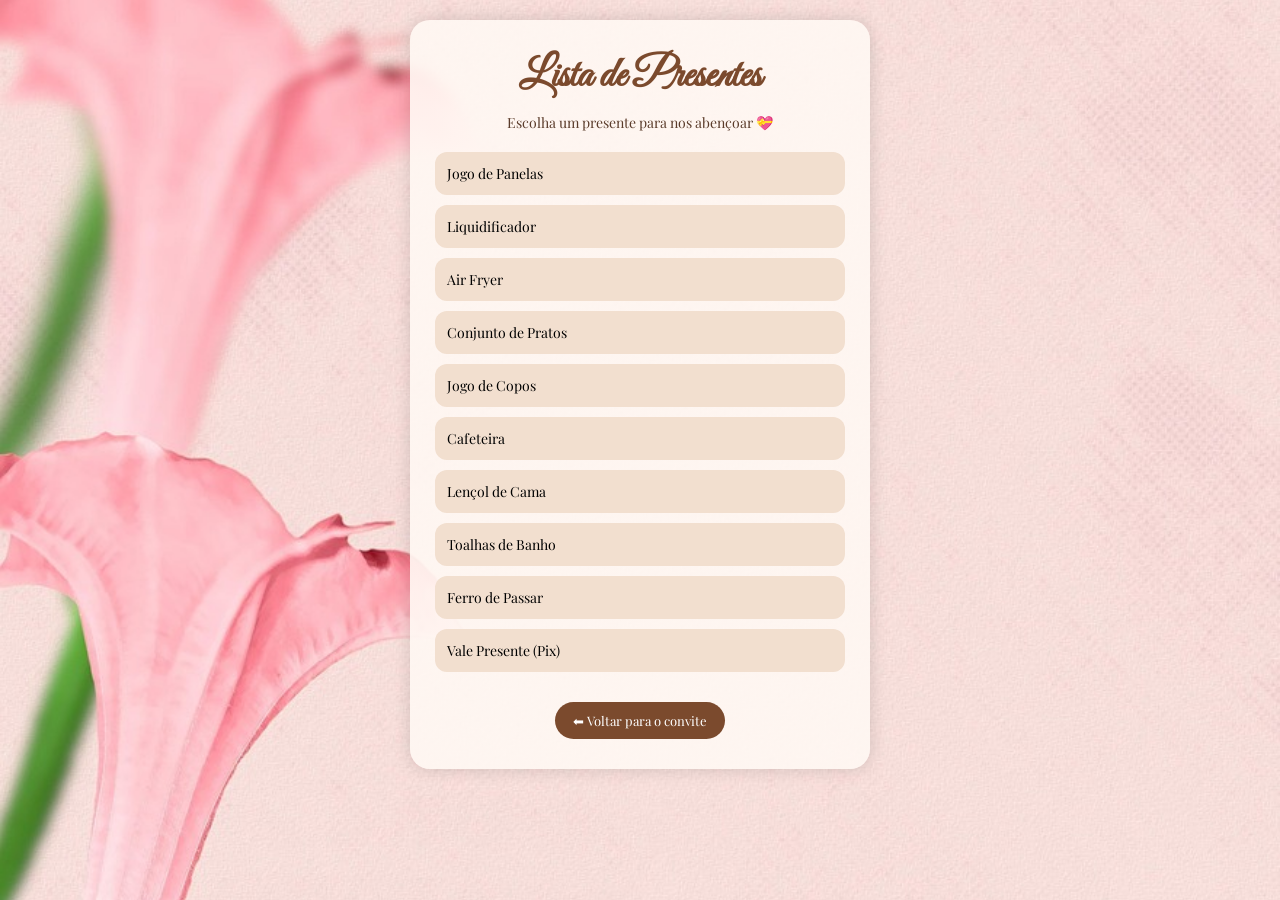
==== lista_presentes.html @ 5db7a74f "Add files via upload" ====
<!DOCTYPE html>
<html lang="pt-BR">
<head>
    <meta charset="UTF-8">
    <title>Lista de Presentes</title>
    <link rel="stylesheet" href="lista_style.css">
    <link href="https://fonts.googleapis.com/css2?family=Playfair+Display:wght@400;600&family=Great+Vibes&display=swap" rel="stylesheet">
</head>
<body>

<div class="lista-container">

    <h1 class="titulo">Lista de Presentes</h1>
    <p class="subtitulo">Escolha um presente para nos abençoar 💝</p>

    <ul class="lista">
        <li>Jogo de Panelas </li>
        <li>Liquidificador </li>
        <li>Air Fryer </li>
        <li>Conjunto de Pratos </li>
        <li>Jogo de Copos </li>
        <li>Cafeteira </li>
        <li>Lençol de Cama </li>
        <li>Toalhas de Banho </li>
        <li>Ferro de Passar </li>
        <li>Vale Presente (Pix) </li>
    </ul>

    <a href="index.html" class="voltar">⬅ Voltar para o convite</a>

</div>

</body>
</html>
---- lista_style.css ----
* {
    margin: 0;
    padding: 0;
    box-sizing: border-box;
}

body {
    font-family: 'Playfair Display', serif;
    background-image: url(img/fundo.jpg);
    background-size: cover;
    background-position: center;
    padding: 20px;
}

.lista-container {
    max-width: 460px;
    margin: auto;
    background-image: linear-gradient(rgba(255,248,243,0.9), rgba(255,248,243,0.9));
    border-radius: 20px;
    padding: 30px 25px;
    text-align: center;
    box-shadow: 0 0 18px rgba(0,0,0,0.15);
}

.titulo {
    font-family: 'Great Vibes', cursive;
    font-size: 42px;
    color: #7b4a2d;
    margin-bottom: 10px;
}

.subtitulo {
    font-size: 14px;
    color: #5a3b2a;
    margin-bottom: 20px;
}

.lista {
    list-style: none;
}

.lista li {
    background: #f2dfcf;
    margin-bottom: 10px;
    padding: 12px;
    border-radius: 12px;
    font-size: 14px;
    display: flex;
    justify-content: space-between;
    align-items: center;
}

.lista a {
    text-decoration: none;
    background: #9c6b4a;
    color: #fff;
    padding: 6px 12px;
    border-radius: 20px;
    font-size: 12px;
    transition: 0.3s;
}

.lista a:hover {
    background: #7b4f32;
}

.voltar {
    display: inline-block;
    margin-top: 20px;
    text-decoration: none;
    color: #fff;
    background: #7b4a2d;
    padding: 10px 18px;
    border-radius: 25px;
    font-size: 13px;
    transition: 0.3s;
}

.voltar:hover {
    background: #5a341e;
}

/* Responsivo */
@media (max-width: 400px) {
    .titulo {
        font-size: 34px;
    }

    .lista li {
        font-size: 13px;
    }
}
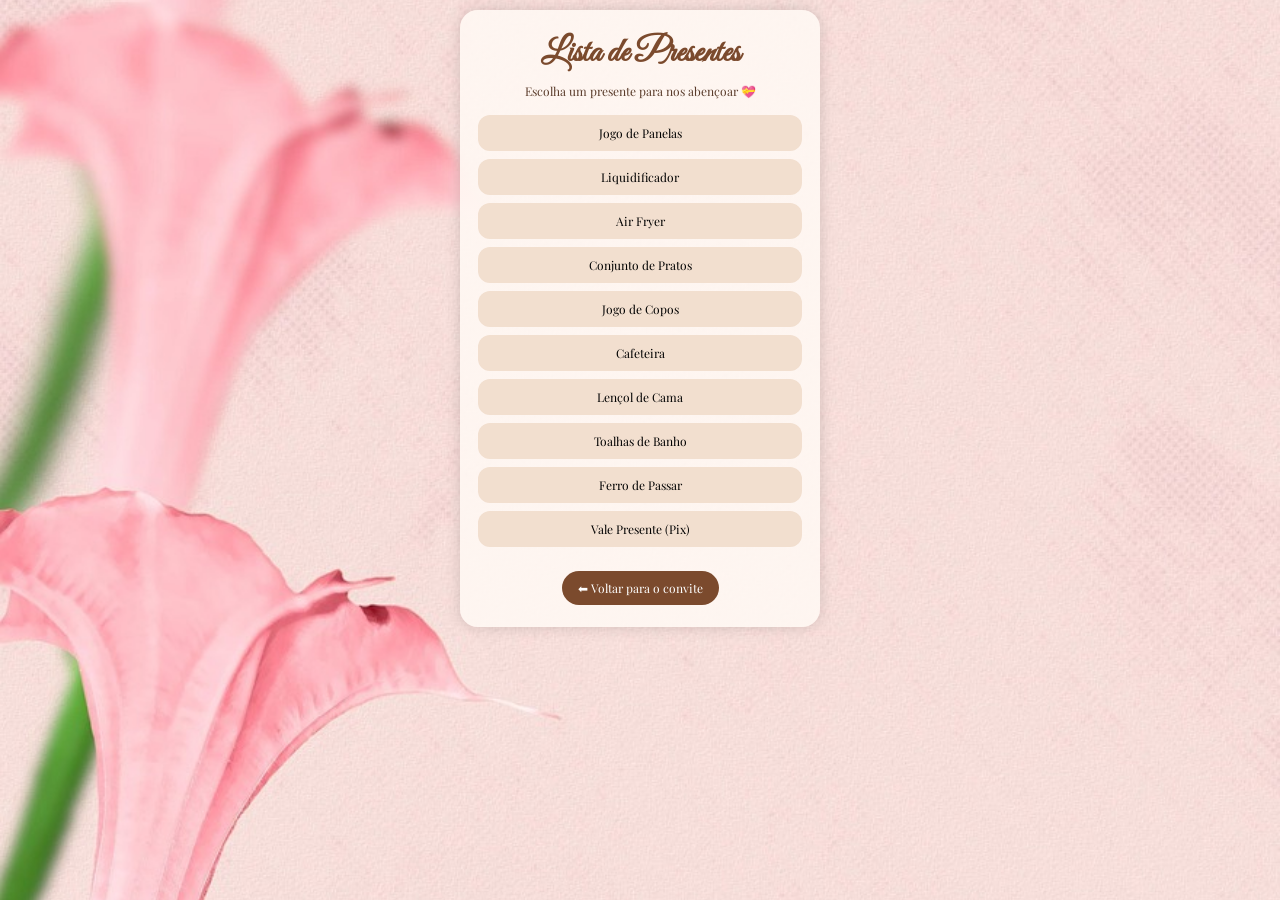
==== commit c929d651: "segundo" ====
--- a/lista_presentes.html
+++ b/lista_presentes.html
@@ -3,7 +3,12 @@
 <head>
     <meta charset="UTF-8">
     <title>Lista de Presentes</title>
+
+    <!-- IMPORTANTE PARA RESPONSIVIDADE -->
+    <meta name="viewport" content="width=device-width, initial-scale=1.0">
+
     <link rel="stylesheet" href="lista_style.css">
+
     <link href="https://fonts.googleapis.com/css2?family=Playfair+Display:wght@400;600&family=Great+Vibes&display=swap" rel="stylesheet">
 </head>
 <body>
@@ -14,16 +19,16 @@
     <p class="subtitulo">Escolha um presente para nos abençoar 💝</p>
 
     <ul class="lista">
-        <li>Jogo de Panelas </li>
-        <li>Liquidificador </li>
-        <li>Air Fryer </li>
-        <li>Conjunto de Pratos </li>
-        <li>Jogo de Copos </li>
-        <li>Cafeteira </li>
-        <li>Lençol de Cama </li>
-        <li>Toalhas de Banho </li>
-        <li>Ferro de Passar </li>
-        <li>Vale Presente (Pix) </li>
+        <li>Jogo de Panelas</li>
+        <li>Liquidificador</li>
+        <li>Air Fryer</li>
+        <li>Conjunto de Pratos</li>
+        <li>Jogo de Copos</li>
+        <li>Cafeteira</li>
+        <li>Lençol de Cama</li>
+        <li>Toalhas de Banho</li>
+        <li>Ferro de Passar</li>
+        <li>Vale Presente (Pix)</li>
     </ul>
 
     <a href="index.html" class="voltar">⬅ Voltar para o convite</a>
--- a/lista_style.css
+++ b/lista_style.css
@@ -6,73 +6,64 @@
 
 body {
     font-family: 'Playfair Display', serif;
-    background-image: url(img/fundo.jpg);
+    background-image: url("img/fundo.jpg");
     background-size: cover;
     background-position: center;
-    padding: 20px;
+    background-repeat: no-repeat;
+    padding: 10px;
+    min-height: 100vh;
 }
 
+/* Container principal */
 .lista-container {
-    max-width: 460px;
+    width: 100%;
+    max-width: 360px;
     margin: auto;
-    background-image: linear-gradient(rgba(255,248,243,0.9), rgba(255,248,243,0.9));
-    border-radius: 20px;
-    padding: 30px 25px;
+    background-image: linear-gradient(rgba(255,248,243,0.90), rgba(255,248,243,0.90));
+    border-radius: 18px;
+    padding: 22px 18px;
     text-align: center;
-    box-shadow: 0 0 18px rgba(0,0,0,0.15);
+    box-shadow: 0 0 15px rgba(0,0,0,0.15);
 }
 
+/* Título */
 .titulo {
     font-family: 'Great Vibes', cursive;
-    font-size: 42px;
+    font-size: 34px;
     color: #7b4a2d;
-    margin-bottom: 10px;
+    margin-bottom: 8px;
 }
 
+/* Subtítulo */
 .subtitulo {
-    font-size: 14px;
+    font-size: 12px;
     color: #5a3b2a;
-    margin-bottom: 20px;
+    margin-bottom: 16px;
 }
 
+/* Lista */
 .lista {
     list-style: none;
 }
 
 .lista li {
     background: #f2dfcf;
-    margin-bottom: 10px;
-    padding: 12px;
+    margin-bottom: 8px;
+    padding: 10px;
     border-radius: 12px;
-    font-size: 14px;
-    display: flex;
-    justify-content: space-between;
-    align-items: center;
+    font-size: 12px;
 }
 
-.lista a {
-    text-decoration: none;
-    background: #9c6b4a;
-    color: #fff;
-    padding: 6px 12px;
-    border-radius: 20px;
-    font-size: 12px;
-    transition: 0.3s;
-}
-
-.lista a:hover {
-    background: #7b4f32;
-}
-
+/* Botão voltar */
 .voltar {
     display: inline-block;
-    margin-top: 20px;
+    margin-top: 16px;
     text-decoration: none;
     color: #fff;
     background: #7b4a2d;
-    padding: 10px 18px;
-    border-radius: 25px;
-    font-size: 13px;
+    padding: 9px 16px;
+    border-radius: 22px;
+    font-size: 12px;
     transition: 0.3s;
 }
 
@@ -80,13 +71,43 @@
     background: #5a341e;
 }
 
-/* Responsivo */
-@media (max-width: 400px) {
+/* Tablets */
+@media (max-width: 768px) {
+    .lista-container {
+        max-width: 380px;
+    }
+}
+
+/* Celulares */
+@media (max-width: 480px) {
+
     .titulo {
-        font-size: 34px;
+        font-size: 30px;
+    }
+
+    .subtitulo {
+        font-size: 11px;
     }
 
     .lista li {
-        font-size: 13px;
+        font-size: 11px;
+        padding: 9px;
+    }
+
+    .voltar {
+        font-size: 11px;
+        padding: 8px 14px;
+    }
+}
+
+/* Telas muito pequenas */
+@media (max-width: 360px) {
+
+    .titulo {
+        font-size: 26px;
+    }
+
+    .lista-container {
+        padding: 18px 14px;
     }
 }
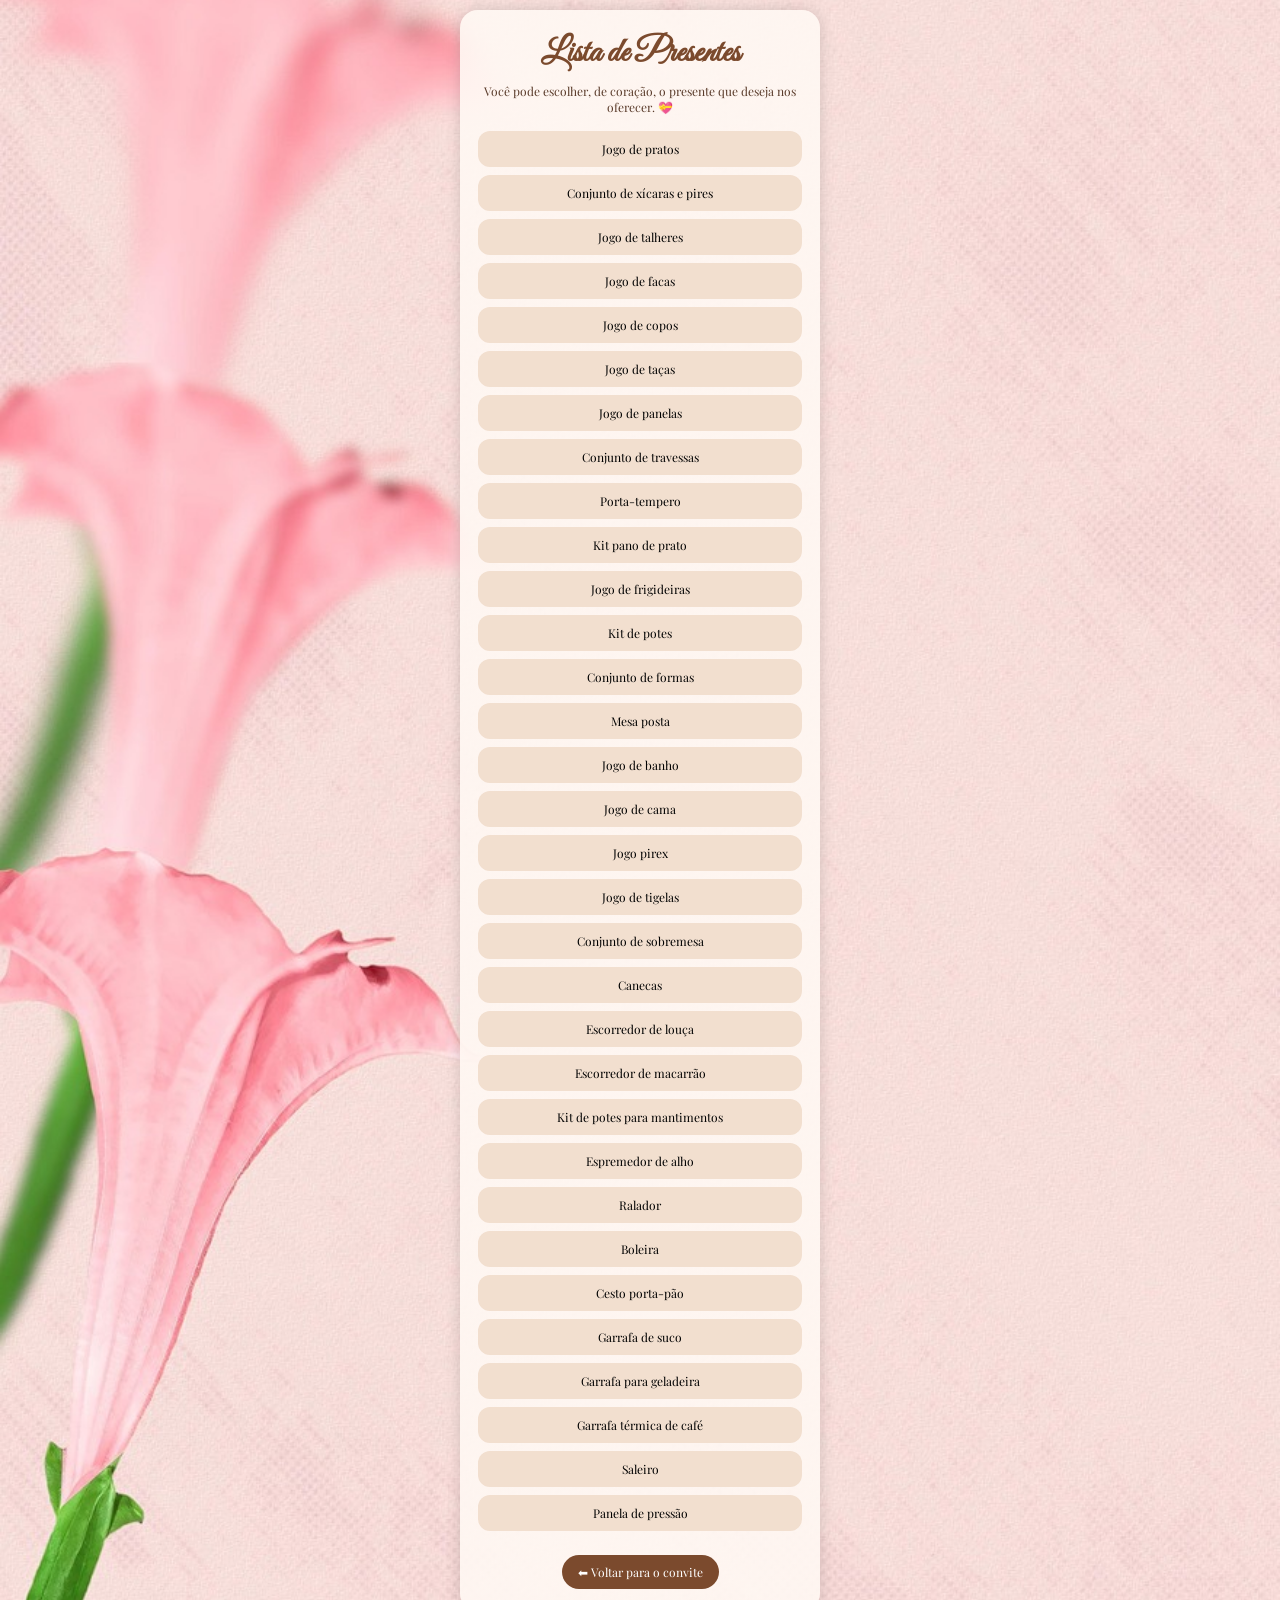
==== commit 1721058e: "teste" ====
--- a/lista_presentes.html
+++ b/lista_presentes.html
@@ -16,19 +16,41 @@
 <div class="lista-container">
 
     <h1 class="titulo">Lista de Presentes</h1>
-    <p class="subtitulo">Escolha um presente para nos abençoar 💝</p>
+    <p class="subtitulo">Você pode escolher, de coração, o presente que deseja nos oferecer. 💝</p>
 
     <ul class="lista">
-        <li>Jogo de Panelas</li>
-        <li>Liquidificador</li>
-        <li>Air Fryer</li>
-        <li>Conjunto de Pratos</li>
-        <li>Jogo de Copos</li>
-        <li>Cafeteira</li>
-        <li>Lençol de Cama</li>
-        <li>Toalhas de Banho</li>
-        <li>Ferro de Passar</li>
-        <li>Vale Presente (Pix)</li>
+        <li>Jogo de pratos</li>
+        <li>Conjunto de xícaras e pires</li>
+        <li>Jogo de talheres</li>
+        <li>Jogo de facas</li>
+        <li>Jogo de copos</li>
+        <li>Jogo de taças</li>
+        <li>Jogo de panelas</li>
+        <li>Conjunto de travessas</li>
+        <li>Porta-tempero</li>
+        <li>Kit pano de prato</li>
+        <li>Jogo de frigideiras</li>
+        <li>Kit de potes</li>
+        <li>Conjunto de formas</li>
+        <li>Mesa posta</li>
+        <li>Jogo de banho</li>
+        <li>Jogo de cama</li>
+        <li>Jogo pirex</li>
+        <li>Jogo de tigelas</li>
+        <li>Conjunto de sobremesa</li>
+        <li>Canecas</li>
+        <li>Escorredor de louça</li>
+        <li>Escorredor de macarrão</li>
+        <li>Kit de potes para mantimentos</li>
+        <li>Espremedor de alho</li>
+        <li>Ralador</li>
+        <li>Boleira</li>
+        <li>Cesto porta-pão</li>
+        <li>Garrafa de suco</li>
+        <li>Garrafa para geladeira</li>
+        <li>Garrafa térmica de café</li>
+        <li>Saleiro</li>
+        <li>Panela de pressão</li>
     </ul>
 
     <a href="index.html" class="voltar">⬅ Voltar para o convite</a>
